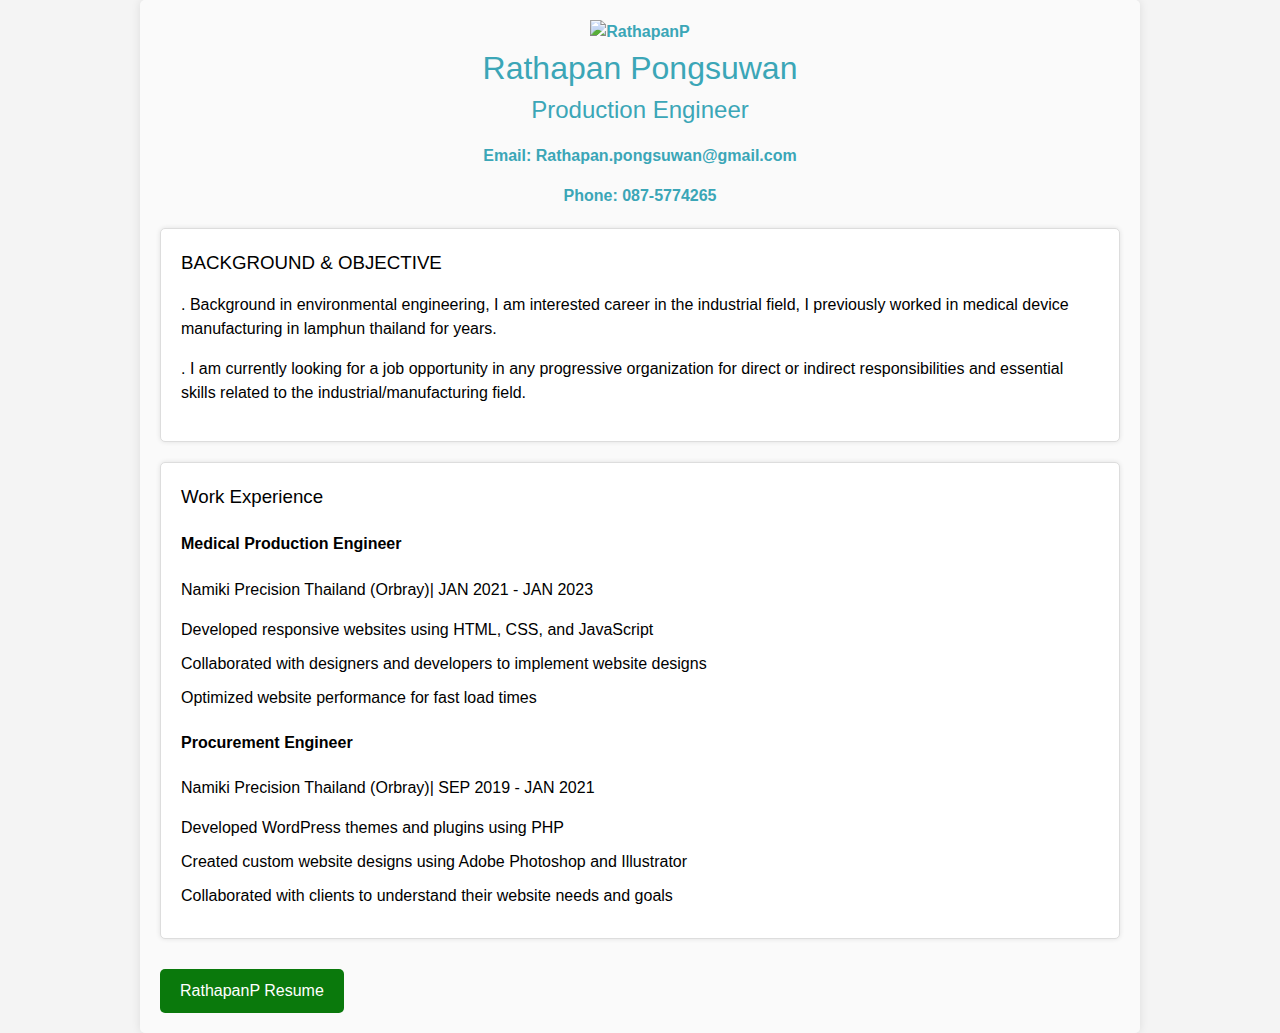
==== index.html @ 44279754 "for index" ====
<!DOCTYPE html>
<html>
<head>
	<title>My Resume</title>
	<meta charset="utf-8">
	<meta name="viewport" content="width=device-width, initial-scale=1.0">
    <link rel="stylesheet" type="text/css" href="ChatGPTResume.css">
</head>
<body>
	<div class="container">
		<header>
            <img src="C:\Users\MSI\Desktop\รัฐพันธุ์-รูปสมัครงาน.jpg" alt="RathapanP" height="70" width="50">
			<h1>Rathapan Pongsuwan</h1>
			<h2>Production Engineer</h2>
			<p>Email: Rathapan.pongsuwan@gmail.com</p>
			<p>Phone: 087-5774265</p>
		</header>
		<section>
			<h3>BACKGROUND & OBJECTIVE</h3>
			<p>.    Background in environmental engineering,
                I am interested career in the industrial field,
                I previously worked in medical device
                manufacturing in lamphun thailand for years.</p>
                <p>.    I am currently looking for a job opportunity
                    in any progressive organization for direct or
                    indirect responsibilities and essential skills
                    related to the industrial/manufacturing field.</p>
		</section>
		<section>
			<h3>Work Experience</h3>
			<ul>
				<li>
					<h4>Medical Production Engineer</h4>
					<p>Namiki Precision Thailand (Orbray)| JAN 2021 - JAN 2023</p>
					<ul>
						<li>Developed responsive websites using HTML, CSS, and JavaScript</li>
						<li>Collaborated with designers and developers to implement website designs</li>
						<li>Optimized website performance for fast load times</li>
					</ul>
				</li>
				<li>
					<h4>Procurement Engineer</h4>
					<p>Namiki Precision Thailand (Orbray)| SEP 2019 - JAN 2021</p>
					<ul>
						<li>Developed WordPress themes and plugins using PHP</li>
						<li>Created custom website designs using Adobe Photoshop and Illustrator</li>
						<li>Collaborated with clients to understand their website needs and goals</li>
					</ul>
				</li>
			</ul>
		</section>
		<a href="https://drive.google.com/file/d/1weSJtLd17Ki39CCGg9uUO--A8qxDqeoh/view?usp=sharing" class="btn">RathapanP Resume</a>
	</div>
</body>
</html>
---- ChatGPTResume.css ----
body {font: 16px/1.5 Arial, sans-serif; margin: 0; padding: 0; background-color: #f1f1f1c3;}
		.container {max-width: 960px; margin: 0 auto; padding: 20px; background-color: #ffffff90; box-shadow: 0 0 10px rgba(0, 0, 0, 0.1); border-radius: 5px; overflow: hidden;}
		h1, h2, h3 {margin: 0; font-weight: normal;}
		header {text-align: center; margin-bottom: 20px;color: #3ba6b7;font-weight: bold;}
		section {margin-bottom: 20px; padding: 20px; border: 1px solid #ddd; border-radius: 5px; background-color: #fff; box-shadow: 0 0 5px rgba(0, 0, 0, 0.1);}
		ul {list-style: none; padding: 0; margin: 0;}
		ul li {margin-bottom: 10px;}
		.btn {display: inline-block; padding: 10px 20px; background-color: #0a790c; color: #fff; border-radius: 5px; text-decoration: none; margin-top: 10px; transition: background-color 0.2s ease;}
		.btn:hover {background-color: #0062cc;}
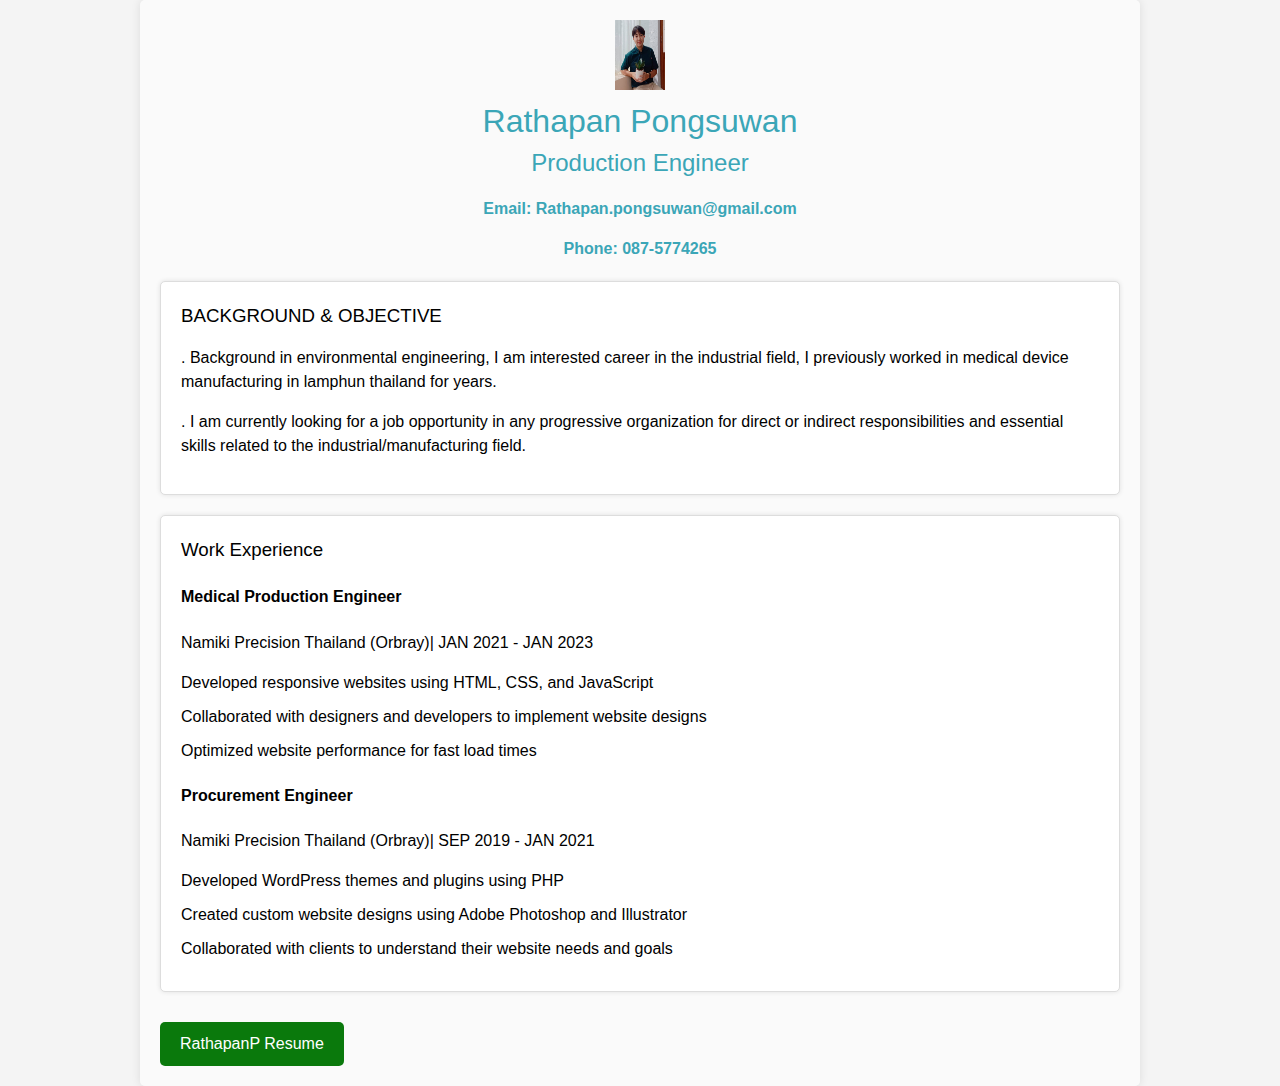
==== commit 283ce303: "add pic" ====
--- a/index.html
+++ b/index.html
@@ -9,7 +9,7 @@
 <body>
 	<div class="container">
 		<header>
-            <img src="C:\Users\MSI\Desktop\รัฐพันธุ์-รูปสมัครงาน.jpg" alt="RathapanP" height="70" width="50">
+            <img src="profilepicture.png" alt="RathapanP" height="70" width="50">
 			<h1>Rathapan Pongsuwan</h1>
 			<h2>Production Engineer</h2>
 			<p>Email: Rathapan.pongsuwan@gmail.com</p>
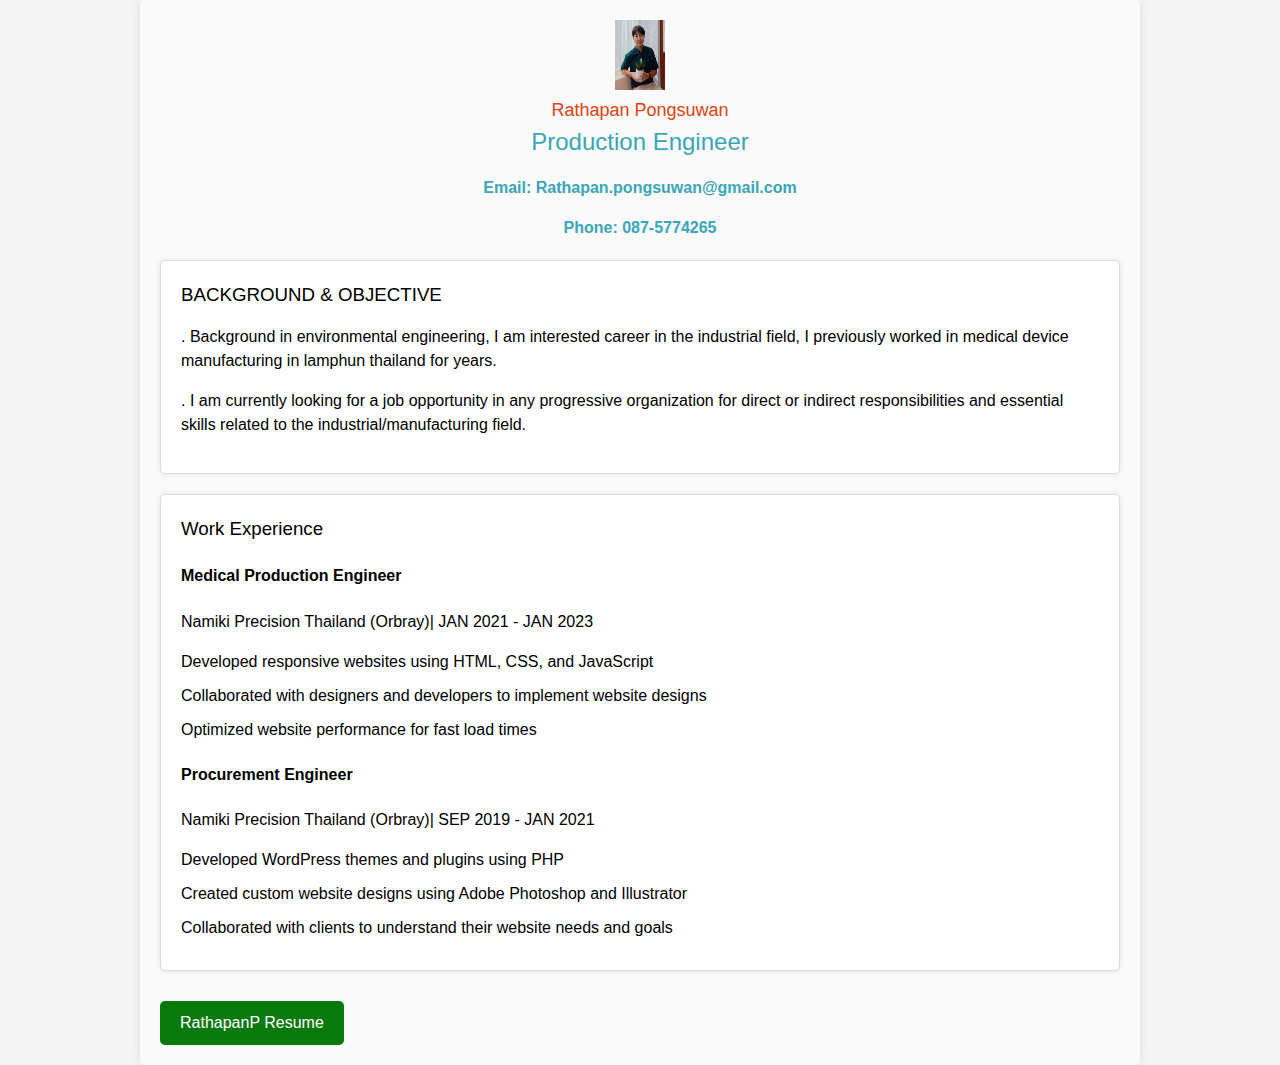
==== commit 164f9cf8: "test bootstrap" ====
--- a/index.html
+++ b/index.html
@@ -10,7 +10,7 @@
 	<div class="container">
 		<header>
             <img src="profilepicture.png" alt="RathapanP" height="70" width="50">
-			<h1>Rathapan Pongsuwan</h1>
+			<h1 id="RathapanP">Rathapan Pongsuwan</h1>
 			<h2>Production Engineer</h2>
 			<p>Email: Rathapan.pongsuwan@gmail.com</p>
 			<p>Phone: 087-5774265</p>
--- a/ChatGPTResume.css
+++ b/ChatGPTResume.css
@@ -6,4 +6,5 @@
 		ul {list-style: none; padding: 0; margin: 0;}
 		ul li {margin-bottom: 10px;}
 		.btn {display: inline-block; padding: 10px 20px; background-color: #0a790c; color: #fff; border-radius: 5px; text-decoration: none; margin-top: 10px; transition: background-color 0.2s ease;}
-		.btn:hover {background-color: #0062cc;}+		.btn:hover {background-color: #0062cc;}
+		#RathapanP{color:#de4310; font-size: 18px;}